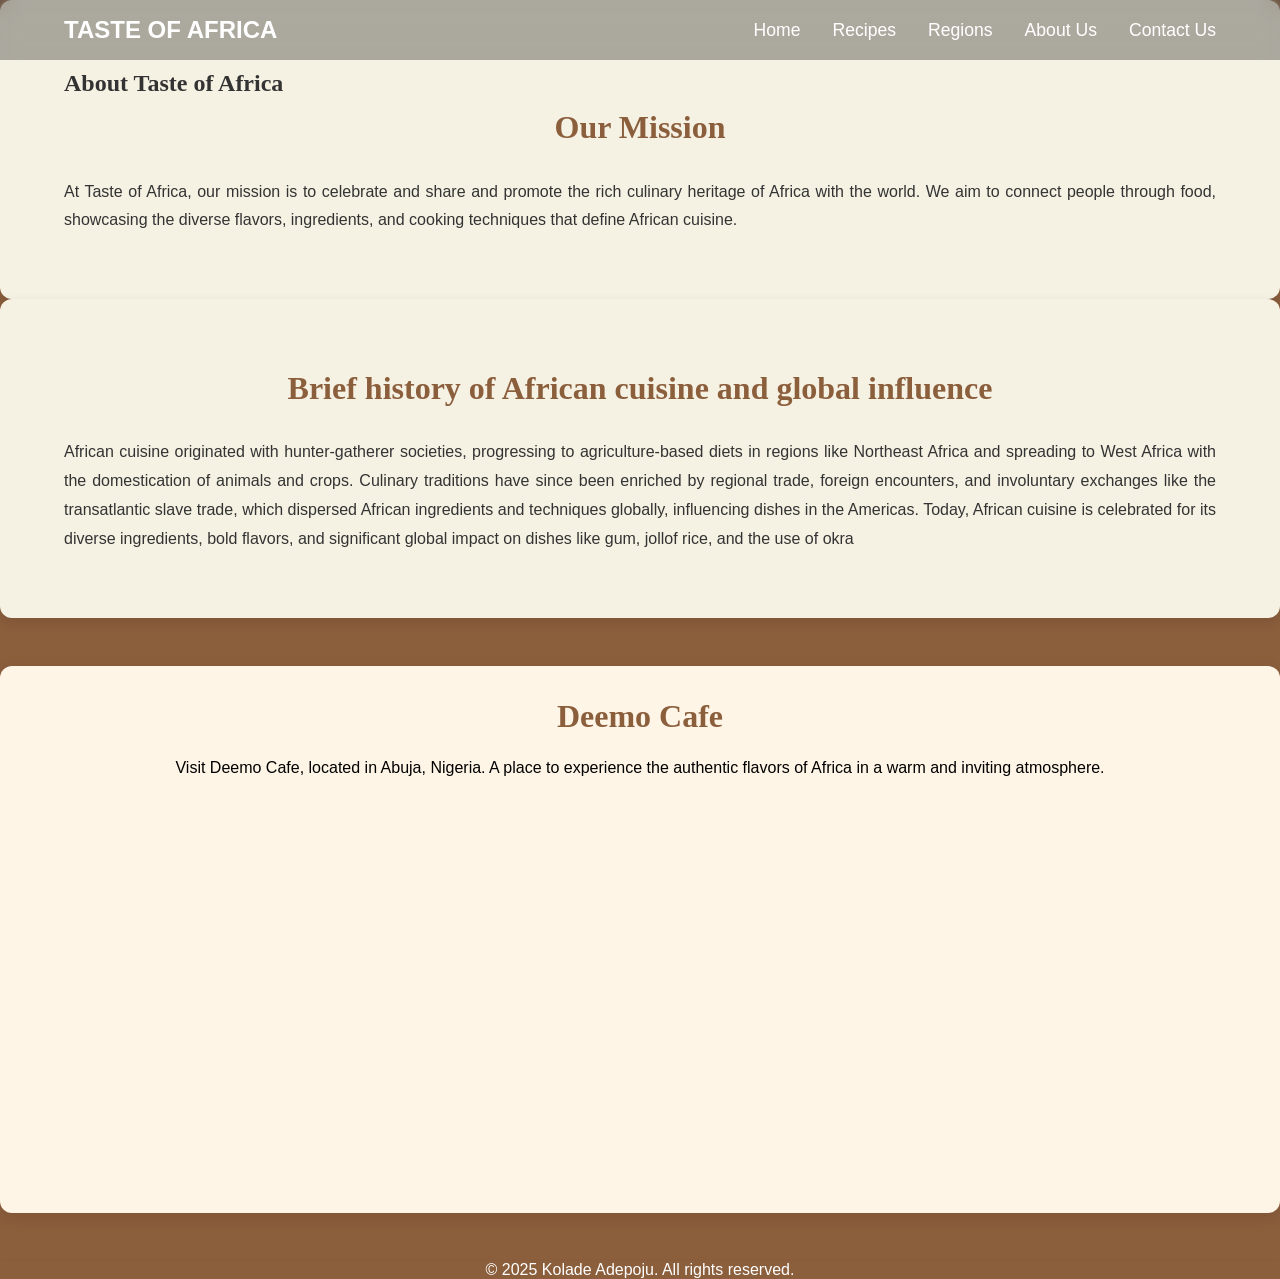
==== About.html @ bf2cb809 "feat: add contact and about pages, and regional cuisine sections for North and West Africa" ====
<!DOCTYPE html>
<html lang="en">
<head>
    <meta charset="UTF-8">
    <meta name="viewport" content="width=device-width, initial-scale=1.0">
    <title>About - Taste of Africa</title>
    <link rel="stylesheet" href="styles.css">
</head>
<body>
    <header>
        <a href="#" class="logo">TASTE OF AFRICA</a>

        <nav class="navbar">
            <a href="index.html">Home</a>
            <a href="../Recipes/recipes.html">Recipes</a>
            <a href="../Regions/regions.html">Regions</a>
            <a href="About.html">About Us</a>
            <a href="contact.html">Contact Us</a>
        </nav>

    </header>
    <main>
        <section class="about-section">
            <h1>About Taste of Africa</h1>
            <h2>Our Mission</h2>
            <p>At Taste of Africa, our mission is to celebrate and share and promote the rich culinary heritage of Africa with the world. We aim to connect people through food, showcasing the diverse flavors, ingredients, and cooking techniques that define African cuisine.</p>
        </section>
        <section class="about-section">
            <h2>Brief history of African cuisine and global influence</h2>
            <p>African cuisine originated with hunter-gatherer societies, progressing to agriculture-based diets in regions like Northeast Africa and spreading to West Africa with the domestication of animals and crops. Culinary traditions have since been enriched by regional trade, foreign encounters, and involuntary exchanges like the transatlantic slave trade, which dispersed African ingredients and techniques globally, influencing dishes in the Americas. Today, African cuisine is celebrated for its diverse ingredients, bold flavors, and significant global impact on dishes like gum, jollof rice, and the use of okra</p>
        </section>

        <div class="map">
            <h2>Deemo Cafe</h2>
            <p>Visit Deemo Cafe, located in Abuja, Nigeria. A place to experience the authentic flavors of Africa in a warm and inviting atmosphere.</p>
        <iframe src="https://www.google.com/maps/embed?pb=!1m18!1m12!1m3!1d3940.89235399567!2d7.504513000000001!3d8.9820523!2m3!1f0!2f0!3f0!3m2!1i1024!2i768!4f13.1!3m3!1m2!1s0x104e0db88ae96985%3A0xcee0f7865a3f4f4f!2sDeemoo%20Cafe!5e0!3m2!1sen!2srw!4v1759458666658!5m2!1sen!2srw" width="600" height="450" style="border:0;" allowfullscreen="" loading="lazy" referrerpolicy="no-referrer-when-downgrade"></iframe>
        </div>
    </main>
</body>
<footer class="footer">
    <div class="footer-content">
      <p>&copy; 2025 Kolade Adepoju. All rights reserved.</p>
    </div>
</html>
---- styles.css ----
* {
    margin: 0;
    padding: 0;
    box-sizing: border-box;
    font-family: "Poppins", sans-serif;
}

body {
    background-color: #8B5E3C;
    min-height: 100vh;
    font-family: "Poppins", sans-serif;
}

h1, h2, h3 {
    font-family: 'Bebas Neue', cursive;
}

header {
    position: fixed;
    top: 0;
    left: 0;
    width: 100%;
    padding: 1rem 5%; /* Changed from 10% */
    display: flex;
    justify-content: space-between;
    align-items: center;
    background: rgba(0, 0, 0, 0.3);
    backdrop-filter: blur(10px);
    z-index: 100;
}

.logo {
    font-size: 1.5rem;
    font-weight: 600;
    color: #fff;
    text-decoration: none;
}

.navbar {
    display: flex;
    gap: 2rem; 
    cursor: pointer;
}

.navbar a {
    color: #fff;
    text-decoration: none;
    font-weight: 500;
    font-size: 1.1rem;
    transition: color 0.3s;
}

.navbar a:hover {
    color: #F6C90E;
    text-decoration: underline; 
}

.navbar a:active {
    color: green;
    font-weight: 700;
}

/* Hero Section */
.hero {
    padding: 8rem 5%; /* Changed from 10% */
    text-align: center;
    color: #fff;
    background: url('images/african-food-recipes.webp') center/cover no-repeat;
    min-height: 80vh;
    display: flex;
    flex-direction: column;
    justify-content: center;
    align-items: center;
}

.hero h2 {
    font-size: 3rem;
    margin-bottom: 1rem;
    font-family: 'Bebas Neue', cursive;
    color: white;
}

.hero p {
    font-size: 1.2rem;
    margin-bottom: 2rem;
    max-width: 600px;
    color: white;
}

.hero iframe {
    border: none;
    border-radius: 10px;
}

.featured-dishes {
    display: flex;
    gap: 2rem;
    justify-content: center;
    flex-wrap: wrap; 
    padding: 4rem 5%; /* Changed from 10% */
    background: #f5f1e3;
}

/* Each Figure (Dish Card) */
.featured-dishes figure {
    background: #fff;
    border-radius: 10px;
    box-shadow: 0 4px 8px rgba(0,0,0,0.15);
    overflow: hidden;
    width: 300px;
    text-align: center;
    transition: transform 0.3s ease;
}

.featured-dishes figure:hover {
    transform: translateY(-5px);
}

/* Dish Images */
.featured-dishes img {
    width: 100%;
    height: 200px;
    object-fit: cover;
    border-bottom: 2px solid #8B5E3C;
}

/* Captions */
.featured-dishes figcaption {
    padding: 1rem;
}

.featured-dishes h3 {
    font-size: 1.5rem;
    margin-bottom: 0.5rem;
    color: #8B5E3C;
}

.featured-dishes p {
    font-size: 0.95rem;
    margin-bottom: 1rem;
    color: #333;
}

.featured-dishes a {
    display: inline-block;
    padding: 0.5rem 1rem;
    background: #D9480F;
    color: #fff;
    text-decoration: none;
    border-radius: 5px;
    transition: background 0.3s;
}

.featured-dishes a:hover {
    background: #F6C90E; 
    color: #000;
}

.region-intro {
    text-align: center;
    padding: 4rem 5%; /* Changed from fixed padding */
    max-width: 1400px; /* Increased from 900px */
    margin: 0 auto;
}

.region-intro h1 {
    font-size: 3rem;
    color: var(--spice-red);
    margin-bottom: 1.5rem;
    font-family: 'Bebas Neue', cursive;
}

.region-intro p {
    font-size: 1.2rem;
    line-height: 1.8;
    color: var(--dark-text);
}

/* ===== REGIONS SECTION ===== */
.regions-section {
    padding: 3rem 5%; /* Changed from 2rem */
    background: #f5f1e3;
}

.regions-container {
    display: grid;
    grid-template-columns: repeat(auto-fit, minmax(280px, 1fr));
    gap: 2rem;
    max-width: 1600px; /* Increased from 1200px */
    margin: 0 auto;
}

/* ===== REGION CARDS ===== */
.region-card {
    background-color: #fff;
    border-radius: 12px;
    overflow: hidden;
    box-shadow: 0 4px 10px rgba(0, 0, 0, 0.1);
    transition: transform 0.3s ease, box-shadow 0.3s ease;
    display: flex;
    flex-direction: column;
}

.region-card:hover {
    transform: translateY(-8px);
    box-shadow: 0 8px 20px rgba(0, 0, 0, 0.15);
}

.region-card img {
    width: 100%;
    height: 220px;
    object-fit: cover;
}

.region-card-content {
    padding: 1.5rem;
    display: flex;
    flex-direction: column;
    flex: 1;
}

.region-card h3 {
    font-size: 2rem;
    color: var(--earth-brown);
    margin-bottom: 1rem;
    font-family: 'Bebas Neue', cursive;
}

.region-card p {
    color: #555;
    line-height: 1.6;
    margin-bottom: 1.5rem;
    flex-grow: 1;
}

.region-card a {
    display: inline-block;
    background-color: var(--spice-red);
    color: black;
    padding: 0.75rem 1.5rem;
    text-decoration: none;
    border-radius: 6px;
    font-weight: 700;
    text-align: center;
    transition: background-color 0.3s ease;
}

.region-card a:hover {
    background-color: var(--earth-brown);
    color: green;
}

.latest-trends {
    background: white;
    padding: 4rem 5%; /* Added padding */
}

.latest-trends h2{
    text-align: center;
    padding: 2rem 0;
    display: flex;
    justify-content: center;
}

.trend {
    background: #f9f5f0;
    padding: 30px;
    border-radius: 10px;
    border-left: 5px solid #c74a1a;
    margin-bottom: 30px;
    max-width: 1400px; /* Added max-width */
    margin-left: auto; /* Center trends */
    margin-right: auto; /* Center trends */
    transition: transform 0.3s ease, box-shadow 0.3s ease;
}

.trend:hover {
    transform: translateX(10px);
    box-shadow: 0 5px 20px rgba(199, 74, 26, 0.2);
}

.trend h3 {
    font-size: 1.6rem;
    color: #c74a1a;
    margin-bottom: 10px;
    line-height: 1.3;
}

.trend time {
    display: block;
    font-style: italic;
    color: #888;
    font-size: 0.9rem;
    margin-bottom: 15px;
}

.trend p {
    color: #555;
    line-height: 1.8;
}

mark {
    background: #ffd700;
    padding: 2px 5px;
    border-radius: 3px;
    font-weight: bold;
}

.contact-form {
    background: #fff5e6;
    max-width: 800px; /* Increased from 600px */
    margin: 6rem auto 4rem;
    padding: 2.5rem;
    border-radius: 12px;
    box-shadow: 0 6px 20px rgba(0, 0, 0, 0.15);
    display: flex;
    flex-direction: column;
    gap: 1.2rem;
}

.contact-form h2 {
    font-size: 2rem;
    color: #8B5E3C;
    margin-bottom: 1rem;
    text-align: center;
    font-family: 'Bebas Neue', cursive;
}

/* Input fields */
.contact-form label {
    font-weight: 600;
    color: #333;
    margin-bottom: 0.3rem;
}

.contact-form input,
.contact-form select,
.contact-form textarea {
    width: 100%;
    padding: 0.8rem 1rem;
    border: 1px solid #ccc;
    border-radius: 8px;
    font-size: 1rem;
    outline: none;
    transition: border 0.3s, box-shadow 0.3s;
    background: #fff;
}

.contact-form input:focus,
.contact-form select:focus,
.contact-form textarea:focus {
    border-color: #D9480F;
    box-shadow: 0 0 6px rgba(217, 72, 15, 0.4);
}

/* Button */
.contact-form button {
    background: #D9480F;
    color: #fff;
    border: none;
    padding: 0.9rem 1.2rem;
    border-radius: 8px;
    font-size: 1rem;
    font-weight: 600;
    cursor: pointer;
    transition: background 0.3s ease;
}

.contact-form button:hover {
    background: #F6C90E;
    color: #000;
}

.about-section{
    padding: 4rem 5%; /* Changed from 10% */
    background: #f5f1e3;
    color: #333;
    line-height: 1.6;
    max-width: 1600px; /* Added max-width */
    margin: 0 auto; /* Center section */
}

.about-section h1{
    font-family: 'Bebas Neue', cursive;
}

.map {
    max-width: 1400px; /* Increased from 1000px */
    margin: 3rem auto;
    padding: 2rem;
    border-radius: 12px;
    background: #fff5e6; 
    box-shadow: 0 4px 15px rgba(0,0,0,0.1);
    text-align: center;
}

.map h2 {
    font-size: 2rem;
    color: #8B5E3C;
    margin-bottom: 1.5rem;
}

.map iframe {
    width: 100%;
    height: 400px;
    border: none;
    border-radius: 10px;
}

section {
    max-width: 1400px; /* Increased from 900px */
    margin: 2rem auto;
    padding: 1.5rem 5%; /* Changed from 2rem fixed */
    background: #fff5e6;
    border-radius: 12px;
    box-shadow: 0 4px 12px rgba(0,0,0,0.1);
}

section h2 {
    text-align: center;
    color: #8B5E3C;
    margin-bottom: 1.5rem;
    font-size: 2rem;
}

section p {
    font-size: 1rem;
    line-height: 1.8;
    text-align: justify;
    color: #333;
}

.example-dishes {
    text-align: center;
    padding: 4rem 5%; /* Changed from 10% */
}

.dishes-list {
    display: grid;
    grid-template-columns: repeat(auto-fit, minmax(250px, 1fr));
    gap: 2rem;
    justify-items: center;
    max-width: 1600px; /* Added max-width */
    margin: 0 auto; /* Center grid */
}

.dishes-list img {
    width: 100%;
    max-width: 250px;
    height: 180px;
    object-fit: cover;
    border-radius: 10px;
    box-shadow: 0 4px 10px rgba(0,0,0,0.1);
    transition: transform 0.3s ease, box-shadow 0.3s ease;
}

.dishes-list img:hover {
    transform: scale(1.05);
    box-shadow: 0 6px 15px rgba(0,0,0,0.2);
}

.dishes-list a {
    display: block;
    margin: 0.5rem 0 0.3rem 0;
    font-size: 1.1rem;
    font-weight: bold;
    color: #D9480F;
    text-decoration: none;
    transition: color 0.3s;
}

.dishes-list a:hover {
    color: #F6C90E;
}

.dishes-list p {
    font-size: 0.95rem;
    color: #333;
    margin-bottom: 1rem;
}

.embedded-video {
    width: 100%;
    max-width: 1200px; /* Increased from 920px */
    margin: 3rem auto;
    padding: 2rem 5%; /* Changed padding */
    text-align: center;
}

.embedded-video iframe {
    width: 100%;
    max-width: 800px; /* Increased from 560px */
    height: 450px; /* Increased from 315px */
    border-radius: 12px;
    box-shadow: 0 4px 15px rgba(0,0,0,0.15);
    margin: 0 auto;
    display: block;
}

.region-culture{
    padding: 4rem 5%; /* Changed from 10% */
    color: black;
    line-height: 1.6;
    max-width: 1400px; /* Increased from 900px */
    margin: 0 auto 4rem auto;
    font-family: 'Bebas Neue', cursive;
    text-align: center;
    margin-bottom: 2rem;
    display: flex;
    justify-content: center;
}

.go-back {
    text-align: center;
    margin: 3rem 0;
}

.go-back a {
    font-weight: bold;
    color: #fff;
    text-decoration: none;
    transition: color 0.3s;
}

.go-back a:hover {
    color: green;
}

.recipe-card {
    background: white;
    border-radius: 16px;
    overflow: hidden;
    box-shadow: 0 6px 15px rgba(0, 0, 0, 0.1);
    transition: all 0.3s ease;
    display: flex;
    flex-direction: column;
}

.recipe-card:hover {
    transform: translateY(-10px);
    box-shadow: 0 12px 25px rgba(0, 0, 0, 0.2);
}

.recipe-card figure {
    margin: 0;
    display: flex;
    flex-direction: column;
    height: 100%;
}

.recipe-card img {
    width: 100%;
    height: 280px;
    object-fit: cover;
    display: block;
}

.recipe-card figcaption {
    padding: 1.75rem;
    display: flex;
    flex-direction: column;
    flex: 1;
}

.recipe-card h3 {
    font-size: 2.2rem;
    color: var(--earth-brown);
    margin-bottom: 0.75rem;
    font-family: 'Bebas Neue', cursive;
    letter-spacing: 1px;
}

.recipe-card .origin {
    color: var(--spice-red);
    font-weight: 700;
    font-size: 0.95rem;
    margin-bottom: 1rem;
    text-transform: uppercase;
    letter-spacing: 0.5px;
}

.recipe-card .description {
    color: #555;
    line-height: 1.7;
    margin-bottom: 1.25rem;
    flex-grow: 1;
}

.recipe-card .difficulty {
    font-size: 0.95rem;
    color: var(--dark-text);
    margin-bottom: 0.5rem;
    font-weight: 600;
}

.recipe-card .time {
    font-size: 0.95rem;
    color: #666;
    margin-bottom: 1.5rem;
    font-weight: 600;
}

.recipe-card mark {
    background-color: var(--sahara-gold);
    color: var(--dark-text);
    padding: 0.2rem 0.5rem;
    border-radius: 4px;
    font-weight: 700;
}

.recipe-card a {
    display: inline-block;
    background-color: var(--spice-red);
    color: black;
    padding: 1rem 2rem;
    text-decoration: none;
    border-radius: 8px;
    font-weight: 700;
    text-align: center;
    transition: all 0.3s ease;
    margin-top: auto;
    font-size: 1rem;
}

.recipe-card a:hover {
    background-color: var(--earth-brown);
    transform: scale(1.02);
    color: green;
}

/* ===== VIDEO TUTORIAL SECTION ===== */
.video-tutorial {
    max-width: 1200px;
    margin: 4rem auto;
    padding: 2rem 5%;
    text-align: center;
}

.video-tutorial h2 {
    font-size: 2.5rem;
    color: #8B5E3C;
    margin-bottom: 2rem;
    font-family: 'Bebas Neue', cursive;
}

.video-tutorial iframe {
    width: 100%;
    max-width: 800px;
    height: 450px;
    border-radius: 12px;
    box-shadow: 0 6px 20px rgba(0, 0, 0, 0.2);
    border: none;
}

/* ===== MAP SECTION ===== */
.map-section {
    max-width: 1200px;
    margin: 4rem auto;
    padding: 2rem 5%;
    text-align: center;
}

.map-section h2 {
    font-size: 2.5rem;
    color: #8B5E3C;
    margin-bottom: 2rem;
    font-family: 'Bebas Neue', cursive;
}

.map-section iframe {
    width: 100%;
    max-width: 900px;
    height: 450px;
    border-radius: 12px;
    box-shadow: 0 6px 20px rgba(0, 0, 0, 0.2);
    border: none;
}

/* ===== BACK TO RECIPES LINK ===== */
.back-link {
    display: block;
    text-align: center;
    margin: 3rem auto;
    padding: 1rem;
}

.back-link a {
    font-weight: bold;
    color: #fff;
    text-decoration: none;
    transition: color 0.3s;
}

.back-link a:hover {
    color: green;
}

.recipe img {
    width: 100%;
    height: 500px;
}

footer{
    padding: 0rem 2rem; /* Changed from 0rem 2rem */
    display: flex;
    justify-content: space-between;
    align-items: center;
    box-shadow: 0 2px 4px rgba(0,0,0,0.1);
    position: sticky; /* Changed from sticky */
    z-index: 100;
}

.footer-content{
    max-width: 800opx; /* Increased from 800px */
    width: 100%; /* Added */
    margin: 0 auto;
    display: flex;
    justify-content: center;
    align-items: center;
    color: #fff;
    font: arial, sans-serif;
}
/* ===== RESPONSIVE DESIGN ===== */

/* Tablets and smaller laptops (1024px and below) */
@media (max-width: 1024px) {
    header {
        padding: 1rem 3%;
    }

    .navbar {
        gap: 1.5rem;
    }

    .navbar a {
        font-size: 1rem;
    }

    .hero {
        padding: 6rem 3%;
        min-height: 70vh;
    }

    .hero h2 {
        font-size: 2.5rem;
    }

    .hero p {
        font-size: 1.1rem;
    }

    .featured-dishes {
        padding: 3rem 3%;
        gap: 1.5rem;
    }

    .region-intro, .about-section, .example-dishes, .region-culture {
        padding: 3rem 3%;
    }

    .regions-container, .dishes-list {
        grid-template-columns: repeat(auto-fit, minmax(250px, 1fr));
        gap: 1.5rem;
    }

    .latest-trends {
        padding: 3rem 3%;
    }

    .trend {
        padding: 25px;
    }

    section {
        padding: 1.5rem 3%;
    }

    .embedded-video, .video-tutorial, .map-section {
        padding: 2rem 3%;
    }

    .embedded-video iframe, .video-tutorial iframe {
        max-width: 700px;
        height: 400px;
    }

    .map-section iframe {
        height: 400px;
    }
}

/* Tablets (768px and below) */
@media (max-width: 768px) {
    header {
        padding: 1rem 2%;
        flex-direction: column;
        gap: 1rem;
    }

    .logo {
        font-size: 1.3rem;
    }

    .navbar {
        flex-direction: column;
        gap: 1rem;
        text-align: center;
    }

    .navbar a {
        font-size: 0.95rem;
    }

    .hero {
        padding: 6rem 2% 4rem 2%;
        min-height: 60vh;
    }

    .hero h2 {
        font-size: 2rem;
    }

    .hero p {
        font-size: 1rem;
    }

    .hero iframe {
        width: 100%;
        max-width: 100%;
        height: 250px;
    }

    .featured-dishes {
        padding: 2rem 2%;
    }

    .featured-dishes figure {
        width: 100%;
        max-width: 350px;
    }

    .region-intro h1, .about-section h1 {
        font-size: 2.5rem;
    }

    .region-intro p {
        font-size: 1.1rem;
    }

    .regions-section {
        padding: 2rem 2%;
    }

    .regions-container {
        grid-template-columns: 1fr;
        gap: 1.5rem;
    }

    .region-card img {
        height: 200px;
    }

    .latest-trends {
        padding: 2rem 2%;
    }

    .latest-trends h2 {
        font-size: 2rem;
    }

    .trend {
        padding: 20px;
    }

    .trend h3 {
        font-size: 1.4rem;
    }

    .contact-form {
        margin: 5rem auto 3rem;
        padding: 2rem;
        max-width: 90%;
    }

    .contact-form h2 {
        font-size: 1.8rem;
    }

    .about-section, .example-dishes, .region-culture {
        padding: 2rem 2%;
    }

    section {
        padding: 1.5rem 2%;
        margin: 1.5rem auto;
    }

    section h2 {
        font-size: 1.8rem;
    }

    .dishes-list {
        grid-template-columns: repeat(auto-fit, minmax(200px, 1fr));
    }

    .embedded-video, .video-tutorial, .map-section {
        padding: 2rem 2%;
        margin: 2rem auto;
    }

    .video-tutorial h2, .map-section h2 {
        font-size: 2rem;
    }

    .embedded-video iframe, .video-tutorial iframe {
        max-width: 100%;
        height: 300px;
    }

    .map {
        padding: 1.5rem;
        margin: 2rem auto;
    }

    .map iframe, .map-section iframe {
        height: 350px;
    }

    .recipe-card {
        max-width: 100%;
    }

    .recipe-card img {
        height: 240px;
    }

    .recipe-card h3 {
        font-size: 2rem;
    }

    .recipe img {
        height: 350px;
    }

    footer {
        padding: 1.5rem 2%;
        flex-direction: column;
        gap: 1rem;
    }

    .footer-content {
        flex-direction: column;
        gap: 0.5rem;
        text-align: center;
    }
}

/* Mobile phones (480px and below) */
@media (max-width: 480px) {
    header {
        padding: 0.8rem 3%;
    }

    .logo {
        font-size: 1.1rem;
    }

    .navbar a {
        font-size: 0.9rem;
    }

    .hero {
        padding: 5rem 3% 3rem 3%;
    }

    .hero h2 {
        font-size: 1.8rem;
    }

    .hero p {
        font-size: 0.95rem;
    }

    .hero iframe {
        height: 200px;
    }

    .featured-dishes {
        padding: 1.5rem 3%;
    }

    .featured-dishes figure {
        width: 100%;
    }

    .featured-dishes img {
        height: 180px;
    }

    .region-intro h1, .about-section h1 {
        font-size: 2rem;
    }

    .region-intro p {
        font-size: 1rem;
    }

    .regions-section {
        padding: 1.5rem 3%;
    }

    .region-card img {
        height: 180px;
    }

    .region-card h3 {
        font-size: 1.8rem;
    }

    .latest-trends {
        padding: 1.5rem 3%;
    }

    .latest-trends h2 {
        font-size: 1.8rem;
    }

    .trend {
        padding: 15px;
    }

    .trend h3 {
        font-size: 1.3rem;
    }

    .contact-form {
        padding: 1.5rem;
        margin: 4rem auto 2rem;
    }

    .contact-form h2 {
        font-size: 1.6rem;
    }

    .contact-form input,
    .contact-form select,
    .contact-form textarea {
        padding: 0.7rem;
        font-size: 0.95rem;
    }

    section {
        padding: 1rem 3%;
    }

    section h2 {
        font-size: 1.6rem;
    }

    section p {
        font-size: 0.95rem;
    }

    .dishes-list {
        grid-template-columns: 1fr;
    }

    .dishes-list img {
        max-width: 100%;
        height: 200px;
    }

    .embedded-video iframe, .video-tutorial iframe {
        height: 250px;
    }

    .video-tutorial h2, .map-section h2 {
        font-size: 1.8rem;
    }

    .map iframe, .map-section iframe {
        height: 300px;
    }

    .recipe-card img {
        height: 220px;
    }

    .recipe-card h3 {
        font-size: 1.8rem;
    }

    .recipe-card figcaption {
        padding: 1.25rem;
    }

    .recipe-card a {
        padding: 0.8rem 1.5rem;
        font-size: 0.95rem;
    }

    .recipe img {
        height: 250px;
    }

    .back-link a {
        font-size: 0.95rem;
        padding: 0.8rem 1.5rem;
    }

    footer {
        padding: 1rem 3%;
    }
}

/* Very small phones (360px and below) */
@media (max-width: 360px) {
    .hero h2 {
        font-size: 1.5rem;
    }

    .hero p {
        font-size: 0.9rem;
    }

    .region-intro h1 {
        font-size: 1.8rem;
    }

    .featured-dishes img {
        height: 160px;
    }

    .region-card img {
        height: 160px;
    }

    .recipe-card img {
        height: 200px;
    }

    .recipe img {
        height: 220px;
    }

    .embedded-video iframe, .video-tutorial iframe {
        height: 220px;
    }

    .map iframe, .map-section iframe {
        height: 250px;
    }
}
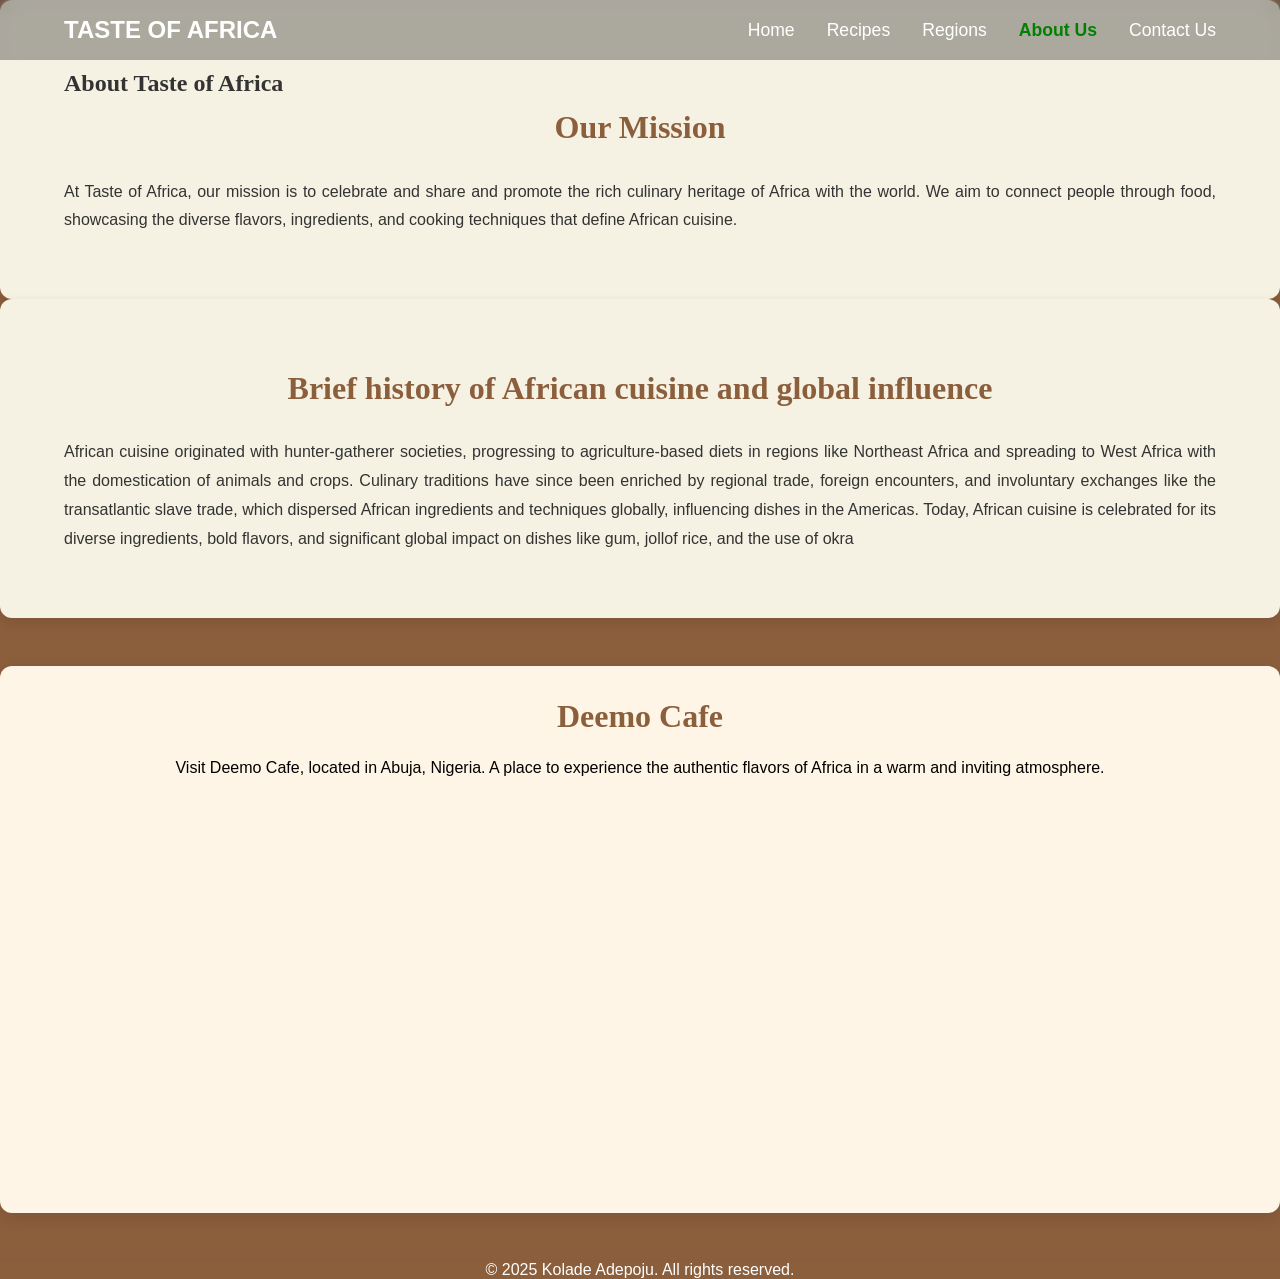
==== commit 633651ef: "feat: highlight active navigation links for better user experience" ====
--- a/About.html
+++ b/About.html
@@ -14,7 +14,7 @@
             <a href="index.html">Home</a>
             <a href="../Recipes/recipes.html">Recipes</a>
             <a href="../Regions/regions.html">Regions</a>
-            <a href="About.html">About Us</a>
+            <a href="About.html" class="active">About Us</a>
             <a href="contact.html">Contact Us</a>
         </nav>
 
--- a/styles.css
+++ b/styles.css
@@ -56,7 +56,7 @@
     text-decoration: underline; 
 }
 
-.navbar a:active {
+.navbar a.active {
     color: green;
     font-weight: 700;
 }
